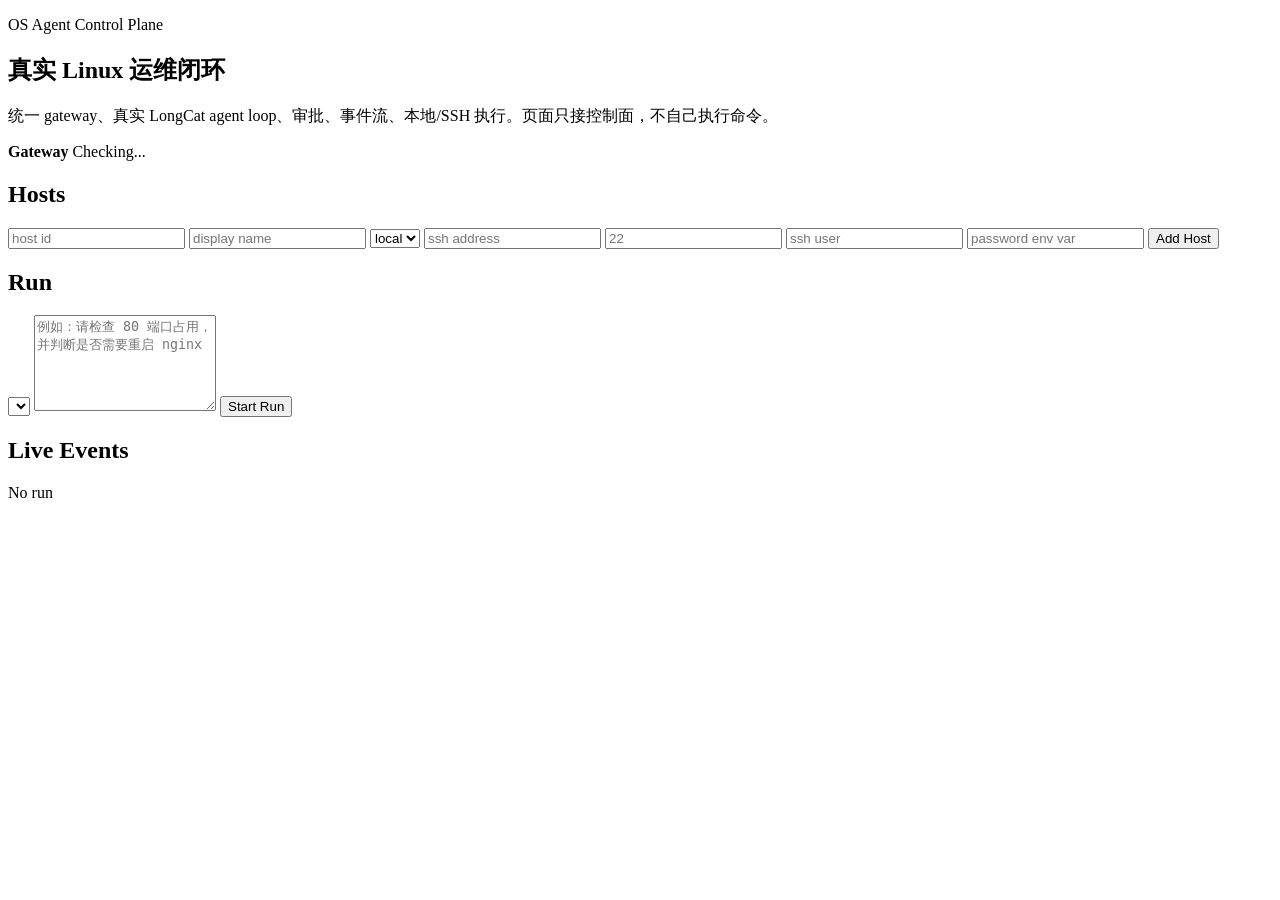
==== internal/web/templates/index.html @ 62d9141d "feat: add product mvp control plane" ====
<!doctype html>
<html lang="zh-CN">
<head>
  <meta charset="utf-8">
  <meta name="viewport" content="width=device-width, initial-scale=1">
  <title>{{ .title }}</title>
  <link rel="stylesheet" href="/static/app.css">
</head>
<body>
  <main class="shell">
    <section class="hero">
      <div>
        <p class="eyebrow">OS Agent Control Plane</p>
        <h1>真实 Linux 运维闭环</h1>
        <p class="lede">统一 gateway、真实 LongCat agent loop、审批、事件流、本地/SSH 执行。页面只接控制面，不自己执行命令。</p>
      </div>
      <div class="status-card">
        <div class="status-dot"></div>
        <div>
          <strong>Gateway</strong>
          <span id="health">Checking...</span>
        </div>
      </div>
    </section>

    <section class="grid">
      <article class="panel">
        <h2>Hosts</h2>
        <form id="host-form" class="stack">
          <input name="id" placeholder="host id">
          <input name="display_name" placeholder="display name">
          <select name="mode">
            <option value="local">local</option>
            <option value="ssh">ssh</option>
          </select>
          <input name="address" placeholder="ssh address">
          <input name="port" placeholder="22">
          <input name="user" placeholder="ssh user">
          <input name="password_env" placeholder="password env var">
          <button type="submit">Add Host</button>
        </form>
        <div id="hosts" class="list"></div>
      </article>

      <article class="panel">
        <h2>Run</h2>
        <form id="run-form" class="stack">
          <select id="run-host" name="host_id"></select>
          <textarea name="user_input" rows="6" placeholder="例如：请检查 80 端口占用，并判断是否需要重启 nginx"></textarea>
          <button type="submit">Start Run</button>
        </form>
        <div id="approvals" class="list"></div>
      </article>
    </section>

    <section class="panel">
      <div class="panel-head">
        <h2>Live Events</h2>
        <div id="run-badge">No run</div>
      </div>
      <pre id="events" class="events"></pre>
    </section>
  </main>
  <script src="/static/app.js"></script>
</body>
</html>
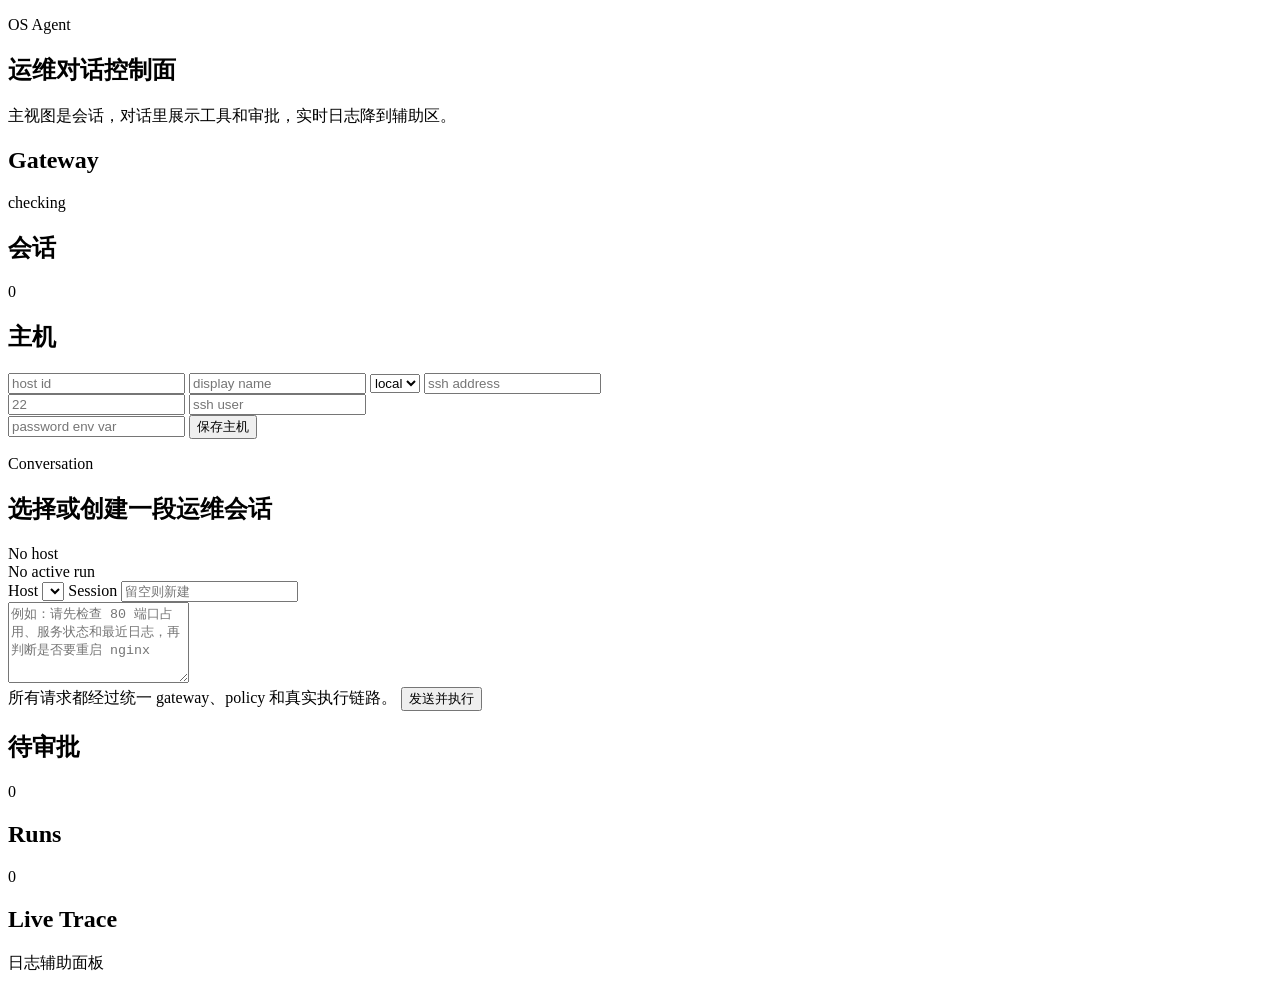
==== commit 0e663aeb: "feat: add realtime chat ops console" ====
--- a/internal/web/templates/index.html
+++ b/internal/web/templates/index.html
@@ -7,26 +7,35 @@
   <link rel="stylesheet" href="/static/app.css">
 </head>
 <body>
-  <main class="shell">
-    <section class="hero">
-      <div>
-        <p class="eyebrow">OS Agent Control Plane</p>
-        <h1>真实 Linux 运维闭环</h1>
-        <p class="lede">统一 gateway、真实 LongCat agent loop、审批、事件流、本地/SSH 执行。页面只接控制面，不自己执行命令。</p>
+  <div class="app-shell">
+    <aside class="rail rail-left">
+      <div class="brand">
+        <p class="eyebrow">OS Agent</p>
+        <h1>运维对话控制面</h1>
+        <p class="muted">主视图是会话，对话里展示工具和审批，实时日志降到辅助区。</p>
       </div>
-      <div class="status-card">
-        <div class="status-dot"></div>
-        <div>
-          <strong>Gateway</strong>
-          <span id="health">Checking...</span>
+
+      <section class="panel">
+        <div class="section-head">
+          <h2>Gateway</h2>
+          <span id="health-pill" class="pill">checking</span>
         </div>
-      </div>
-    </section>
+        <div id="gateway-meta" class="muted small"></div>
+      </section>
 
-    <section class="grid">
-      <article class="panel">
-        <h2>Hosts</h2>
-        <form id="host-form" class="stack">
+      <section class="panel">
+        <div class="section-head">
+          <h2>会话</h2>
+          <span id="session-count" class="pill pill-soft">0</span>
+        </div>
+        <div id="session-list" class="stack"></div>
+      </section>
+
+      <section class="panel">
+        <div class="section-head">
+          <h2>主机</h2>
+        </div>
+        <form id="host-form" class="stack compact-form">
           <input name="id" placeholder="host id">
           <input name="display_name" placeholder="display name">
           <select name="mode">
@@ -34,34 +43,78 @@
             <option value="ssh">ssh</option>
           </select>
           <input name="address" placeholder="ssh address">
-          <input name="port" placeholder="22">
-          <input name="user" placeholder="ssh user">
+          <div class="row">
+            <input name="port" placeholder="22">
+            <input name="user" placeholder="ssh user">
+          </div>
           <input name="password_env" placeholder="password env var">
-          <button type="submit">Add Host</button>
+          <button type="submit">保存主机</button>
         </form>
-        <div id="hosts" class="list"></div>
-      </article>
+        <div id="host-list" class="stack"></div>
+      </section>
+    </aside>
 
-      <article class="panel">
-        <h2>Run</h2>
-        <form id="run-form" class="stack">
-          <select id="run-host" name="host_id"></select>
-          <textarea name="user_input" rows="6" placeholder="例如：请检查 80 端口占用，并判断是否需要重启 nginx"></textarea>
-          <button type="submit">Start Run</button>
+    <main class="chat-stage">
+      <section class="chat-header">
+        <div>
+          <p class="eyebrow">Conversation</p>
+          <h2 id="conversation-title">选择或创建一段运维会话</h2>
+        </div>
+        <div class="header-meta">
+          <div id="conversation-host" class="pill pill-soft">No host</div>
+          <div id="current-run-pill" class="pill">No active run</div>
+        </div>
+      </section>
+
+      <section id="chat-thread" class="chat-thread"></section>
+
+      <section class="composer panel">
+        <form id="run-form" class="composer-form">
+          <div class="composer-top">
+            <label>
+              <span>Host</span>
+              <select id="run-host" name="host_id"></select>
+            </label>
+            <label>
+              <span>Session</span>
+              <input id="run-session" name="session_id" placeholder="留空则新建">
+            </label>
+          </div>
+          <textarea name="user_input" rows="5" placeholder="例如：请先检查 80 端口占用、服务状态和最近日志，再判断是否要重启 nginx"></textarea>
+          <div class="composer-actions">
+            <span class="muted small">所有请求都经过统一 gateway、policy 和真实执行链路。</span>
+            <button type="submit">发送并执行</button>
+          </div>
         </form>
-        <div id="approvals" class="list"></div>
-      </article>
-    </section>
+      </section>
+    </main>
 
-    <section class="panel">
-      <div class="panel-head">
-        <h2>Live Events</h2>
-        <div id="run-badge">No run</div>
-      </div>
-      <pre id="events" class="events"></pre>
-    </section>
-  </main>
+    <aside class="rail rail-right">
+      <section class="panel">
+        <div class="section-head">
+          <h2>待审批</h2>
+          <span id="approval-count" class="pill pill-warn">0</span>
+        </div>
+        <div id="approval-list" class="stack"></div>
+      </section>
+
+      <section class="panel">
+        <div class="section-head">
+          <h2>Runs</h2>
+          <span id="run-count" class="pill pill-soft">0</span>
+        </div>
+        <div id="run-list" class="stack"></div>
+      </section>
+
+      <section class="panel trace-panel">
+        <div class="section-head">
+          <h2>Live Trace</h2>
+          <span class="muted small">日志辅助面板</span>
+        </div>
+        <pre id="live-trace" class="trace"></pre>
+      </section>
+    </aside>
+  </div>
   <script src="/static/app.js"></script>
 </body>
 </html>
-
